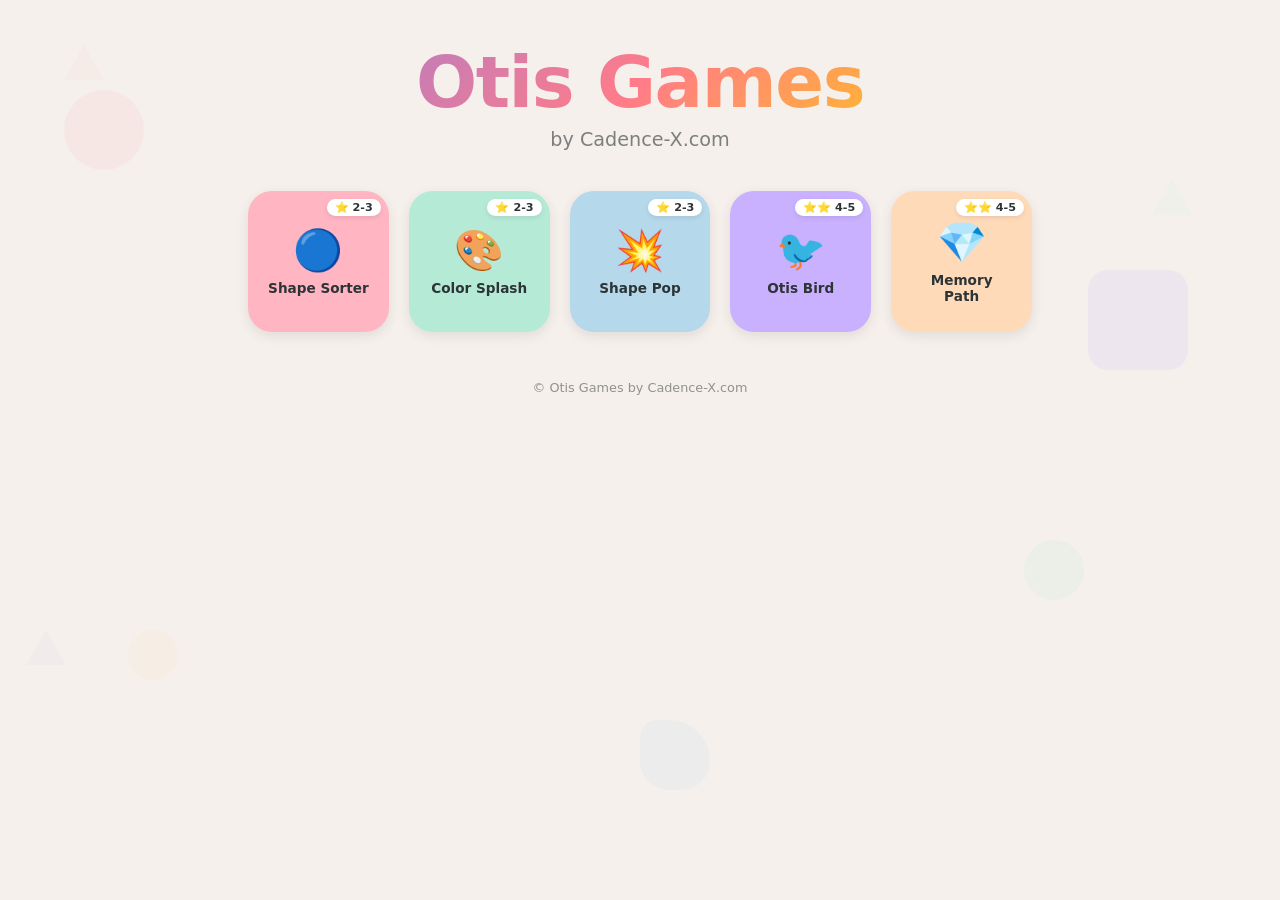
==== index.html @ 3a6f7f34 "chore: initial commit — kidsgames site" ====
<!DOCTYPE html>
<html lang="en">
<head>
  <meta charset="UTF-8">
  <meta name="viewport" content="width=device-width, initial-scale=1.0, user-scalable=no">
  <title>Otis Games — by Cadence-X.com</title>
  <link rel="stylesheet" href="styles/main.css">
  <link rel="icon" href="data:image/svg+xml,<svg xmlns='http://www.w3.org/2000/svg' viewBox='0 0 32 32'><circle cx='16' cy='16' r='14' fill='%23C9B1FF'/><polygon points='16,6 20,14 29,14 22,20 25,29 16,24 7,29 10,20 3,14 12,14' fill='%23FFD700' opacity='0.8'/></svg>">
  <style>
    /* Homepage-specific styles */
    .home-wrapper {
      width: 100%; height: 100dvh; overflow-y: auto;
      display: flex; flex-direction: column; align-items: center;
      padding: 40px 16px 60px;
      position: relative;
    }
    /* Floating background shapes */
    .bg-shapes {
      position: fixed; inset: 0; pointer-events: none; overflow: hidden; z-index: 0;
    }
    .bg-shape {
      position: absolute; border-radius: 50%; opacity: 0.15;
      animation: float 4s ease-in-out infinite;
    }
    .bg-shape:nth-child(1) { width: 80px; height: 80px; background: var(--pink); top: 10%; left: 5%; }
    .bg-shape:nth-child(2) { width: 60px; height: 60px; background: var(--mint); top: 60%; left: 80%; animation-delay: -1s; }
    .bg-shape:nth-child(3) { width: 100px; height: 100px; background: var(--lavender); top: 30%; left: 85%; animation-delay: -2s; border-radius: 20%; }
    .bg-shape:nth-child(4) { width: 50px; height: 50px; background: var(--peach); top: 70%; left: 10%; animation-delay: -0.5s; }
    .bg-shape:nth-child(5) { width: 70px; height: 70px; background: var(--sky); top: 80%; left: 50%; animation-delay: -3s; border-radius: 30% 70% 50% 50%; }

    .home-content { position: relative; z-index: 1; width: 100%; max-width: 800px; }

    /* Title section */
    .title-section { text-align: center; margin-bottom: 40px; }
    .title-section h1 {
      font-size: clamp(2.5rem, 8vw, 4.5rem);
      background: linear-gradient(135deg, var(--violet), var(--coral), var(--gold));
      -webkit-background-clip: text; -webkit-text-fill-color: transparent;
      background-clip: text;
      animation: float 3s ease-in-out infinite;
    }
    .title-section .subtitle {
      font-size: clamp(0.9rem, 2.5vw, 1.2rem);
      color: var(--text); opacity: 0.6; margin-top: 4px;
    }

    /* Portal grid */
    .portal-grid {
      display: grid;
      grid-template-columns: repeat(auto-fit, minmax(140px, 1fr));
      gap: 20px; padding: 0 8px;
    }
    .portal-card {
      aspect-ratio: 1; text-align: center; gap: 6px;
      position: relative;
    }
    .portal-card .icon { font-size: 2.5rem; }
    .portal-card .name { font-size: 0.85rem; font-weight: 700; }
    .portal-card .age-badge {
      position: absolute; top: 8px; right: 8px;
      font-size: 0.7rem; background: white; border-radius: 12px;
      padding: 2px 8px; font-weight: 600; box-shadow: 0 2px 4px var(--shadow);
    }
    .portal-card:nth-child(1) { background: var(--pink); }
    .portal-card:nth-child(2) { background: var(--mint); }
    .portal-card:nth-child(3) { background: var(--sky); }
    .portal-card:nth-child(4) { background: var(--lavender); }
    .portal-card:nth-child(5) { background: var(--peach); }

    /* Footer */
    .home-footer {
      margin-top: 48px; text-align: center;
      font-size: 0.8rem; opacity: 0.5; z-index: 1; position: relative;
    }

    /* Floating decorative elements */
    .deco-triangle {
      position: fixed; width: 0; height: 0; pointer-events: none; z-index: 0;
      border-left: 20px solid transparent; border-right: 20px solid transparent;
      border-bottom: 35px solid var(--pink); opacity: 0.08;
      animation: float 5s ease-in-out infinite;
    }
    .deco-triangle:nth-child(2) { top: 15%; left: 8%; border-bottom-color: var(--mint); animation-delay: -1s; }
    .deco-triangle:nth-child(3) { top: 75%; right: 12%; border-bottom-color: var(--lavender); animation-delay: -2s; }

    @media (max-width: 480px) {
      .portal-grid { grid-template-columns: repeat(2, 1fr); gap: 14px; }
      .home-wrapper { padding: 24px 12px 40px; }
    }
  </style>
</head>
<body>
  <!-- Floating background decor -->
  <div class="deco-triangle" style="top:5%;left:5%"></div>
  <div class="deco-triangle" style="top:20%;left:90%"></div>
  <div class="deco-triangle" style="top:70%;left:2%"></div>
  <div class="bg-shapes">
    <div class="bg-shape"></div>
    <div class="bg-shape"></div>
    <div class="bg-shape"></div>
    <div class="bg-shape"></div>
    <div class="bg-shape"></div>
  </div>

  <div class="home-wrapper">
    <div class="home-content">
      <div class="title-section">
        <h1>Otis Games</h1>
        <div class="subtitle">by Cadence-X.com</div>
      </div>

      <div class="portal-grid">
        <a href="shape-sorter/index.html" class="portal-card">
          <span class="age-badge">⭐ 2-3</span>
          <span class="icon">🔵</span>
          <span class="name">Shape Sorter</span>
        </a>
        <a href="color-splash/index.html" class="portal-card">
          <span class="age-badge">⭐ 2-3</span>
          <span class="icon">🎨</span>
          <span class="name">Color Splash</span>
        </a>
        <a href="shape-pop/index.html" class="portal-card">
          <span class="age-badge">⭐ 2-3</span>
          <span class="icon">💥</span>
          <span class="name">Shape Pop</span>
        </a>
        <a href="otisbird/index.html" class="portal-card">
          <span class="age-badge">⭐⭐ 4-5</span>
          <span class="icon">🐦</span>
          <span class="name">Otis Bird</span>
        </a>
        <a href="memory-path/index.html" class="portal-card">
          <span class="age-badge">⭐⭐ 4-5</span>
          <span class="icon">💎</span>
          <span class="name">Memory Path</span>
        </a>
      </div>

      <div class="home-footer">
        © Otis Games by Cadence-X.com
      </div>
      <div style="text-align:center;margin-top:24px;">
        <script type="text/javascript" src="https://cdnjs.buymeacoffee.com/1.0.0/button.prod.min.js" data-name="bmc-button" data-slug="anushkaj" data-color="#FFDD00" data-emoji="☕" data-font="Cookie" data-text="Buy me a coffee" data-outline-color="#000000" data-font-color="#000000" data-coffee-color="#ffffff"></script>
      </div>
    </div>
  </div>

  <script src="scripts/shared.js"></script>
  <script>
    // Add gentle sound on portal tap
    document.querySelectorAll('.portal-card').forEach(card => {
      card.addEventListener('click', () => {
        try { OtisAudio.playPop(); } catch(e) {}
      });
    });
  </script>
</body>
</html>
---- styles/main.css ----
/* kidsgames/styles/main.css — Otis Games Shared Styles */

/* === CSS Reset === */
*, *::before, *::after { box-sizing: border-box; margin: 0; padding: 0; }
html, body { height: 100%; overflow: hidden; }
body {
  font-family: 'Segoe UI', system-ui, -apple-system, sans-serif;
  background: #F5F0EB;
  color: #2D3436;
  touch-action: manipulation;
  -webkit-user-select: none; user-select: none;
  -webkit-tap-highlight-color: transparent;
}

/* === CSS Custom Properties === */
:root {
  --bg: #F5F0EB;
  --pink: #FFB5C2;
  --mint: #B5EAD7;
  --lavender: #C9B1FF;
  --peach: #FFDAB9;
  --sky: #B5D8EB;
  --coral: #FF7B89;
  --teal: #7BC8A4;
  --violet: #9B7ED8;
  --gold: #FFD700;
  --text: #2D3436;
  --shadow: rgba(45, 52, 54, 0.1);
  --font-display: 'Segoe UI', system-ui, sans-serif;
  --tap-min: 60px;
  --radius: 16px;
  --transition: 0.3s cubic-bezier(0.4, 0, 0.2, 1);
  --header-h: 52px;
}

/* === Typography === */
h1, h2, h3 { font-weight: 700; letter-spacing: -0.02em; }
h1 { font-size: clamp(2rem, 6vw, 3.5rem); }
h2 { font-size: clamp(1.5rem, 4vw, 2.5rem); }
h3 { font-size: clamp(1.2rem, 3vw, 1.8rem); }

/* === Utility === */
.screen-reader-only {
  position: absolute; width: 1px; height: 1px; overflow: hidden;
  clip: rect(0,0,0,0); white-space: nowrap; border: 0;
}

/* === Buttons (reusable) === */
.btn {
  display: inline-flex; align-items: center; justify-content: center;
  min-width: var(--tap-min); min-height: var(--tap-min);
  padding: 12px 24px; border: none; border-radius: var(--radius);
  font-size: 1.1rem; font-weight: 600; cursor: pointer;
  transition: var(--transition); touch-action: manipulation;
  -webkit-tap-highlight-color: transparent;
}
.btn:active { transform: scale(0.92); }

/* Portal cards — used on homepage */
.portal-card {
  display: flex; flex-direction: column; align-items: center;
  justify-content: center; gap: 8px;
  min-width: 120px; min-height: 120px; padding: 20px;
  border-radius: 24px; cursor: pointer; text-decoration: none;
  color: var(--text); font-weight: 600; font-size: 1rem;
  transition: var(--transition); touch-action: manipulation;
  box-shadow: 0 4px 12px var(--shadow);
}
.portal-card:active { transform: scale(0.92); }

/* === Animations === */
@keyframes float {
  0%, 100% { transform: translateY(0px); }
  50% { transform: translateY(-12px); }
}
@keyframes wobble {
  0%, 100% { transform: rotate(0deg); }
  25% { transform: rotate(-8deg); }
  75% { transform: rotate(8deg); }
}
@keyframes sparkle {
  0% { opacity: 1; transform: scale(0) rotate(0deg); }
  50% { opacity: 1; transform: scale(1.5) rotate(180deg); }
  100% { opacity: 0; transform: scale(2) rotate(360deg); }
}
@keyframes glow {
  0%, 100% { box-shadow: 0 0 8px rgba(255, 215, 0, 0.3); }
  50% { box-shadow: 0 0 24px rgba(255, 215, 0, 0.7); }
}
@keyframes slideUp {
  from { opacity: 0; transform: translateY(20px); }
  to { opacity: 1; transform: translateY(0); }
}
@keyframes bounce {
  0%, 100% { transform: scale(1); }
  30% { transform: scale(1.15); }
  50% { transform: scale(0.95); }
  70% { transform: scale(1.05); }
}
@keyframes fadeIn {
  from { opacity: 0; }
  to { opacity: 1; }
}
@keyframes confettiFall {
  0% { opacity: 1; transform: translateY(0) rotate(0deg); }
  100% { opacity: 0; transform: translateY(100px) rotate(720deg); }
}
.animate-float { animation: float 3s ease-in-out infinite; }
.animate-bounce { animation: bounce 0.5s ease; }
.animate-fade { animation: fadeIn 0.5s ease; }

/* === Game common layout === */
.game-wrapper {
  width: 100%; height: 100dvh;
  display: flex; flex-direction: column; align-items: center;
  justify-content: center; padding: 16px;
  position: relative; overflow: hidden;
}
.game-header {
  position: absolute; top: 0; left: 0; right: 0;
  display: flex; justify-content: space-between; align-items: center;
  padding: 12px 16px; z-index: 10;
}
.game-header .brand-link {
  font-size: 0.85rem; font-weight: 600; text-decoration: none;
  color: var(--text); opacity: 0.7; transition: var(--transition);
}
.game-header .brand-link:hover { opacity: 1; }
.game-header .back-link {
  font-size: 1.5rem; text-decoration: none; color: var(--text);
  opacity: 0.6; transition: var(--transition);
}
.game-header .back-link:hover { opacity: 1; }

/* Game footer — shared across games */
.game-footer {
  position: absolute; bottom: 0; left: 0; right: 0;
  text-align: center; padding: 6px 16px; z-index: 10;
  pointer-events: none;
}
.game-footer span {
  font-size: 0.65rem; opacity: 0.35; color: var(--text);
  letter-spacing: 0.3px;
}

/* === Celebration overlay === */
.celebration {
  position: fixed; inset: 0; z-index: 100;
  display: flex; align-items: center; justify-content: center;
  background: rgba(0,0,0,0.2); animation: fadeIn 0.3s ease;
}
.celebration-card {
  background: white; border-radius: 32px; padding: 40px;
  text-align: center; box-shadow: 0 20px 60px rgba(0,0,0,0.15);
  animation: slideUp 0.4s ease;
}
.celebration-card h2 { color: var(--gold); margin-bottom: 12px; }
.celebration-card .star {
  font-size: 3rem; display: inline-block;
  animation: bounce 0.6s ease infinite;
}
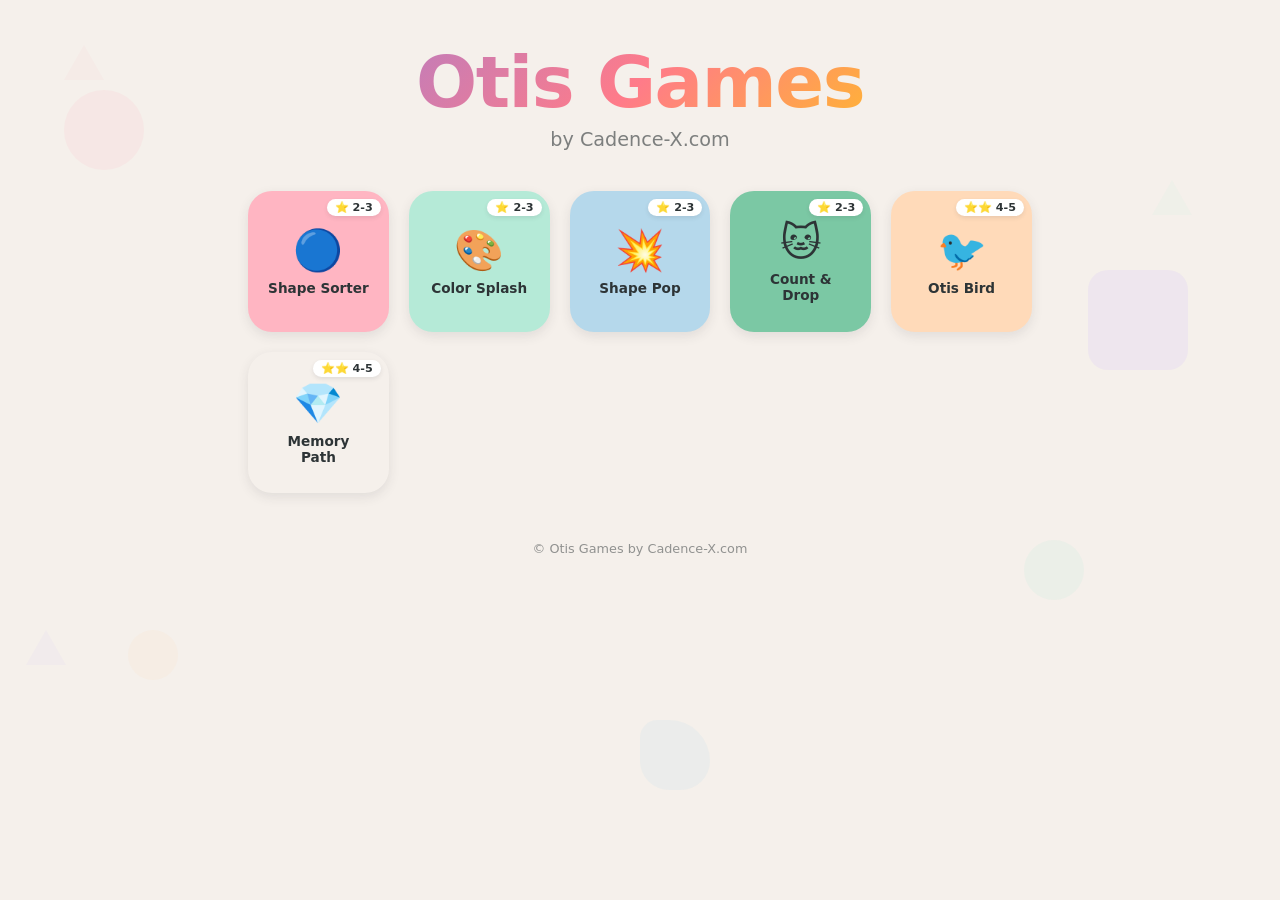
==== commit 1fd6b794: "added the count-drop game" ====
--- a/index.html
+++ b/index.html
@@ -125,6 +125,11 @@
           <span class="icon">💥</span>
           <span class="name">Shape Pop</span>
         </a>
+        <a href="count-drop/index.html" class="portal-card" style="background:var(--teal)">
+          <span class="age-badge">⭐ 2-3</span>
+          <span class="icon">🐱</span>
+          <span class="name">Count &amp; Drop</span>
+        </a>
         <a href="otisbird/index.html" class="portal-card">
           <span class="age-badge">⭐⭐ 4-5</span>
           <span class="icon">🐦</span>
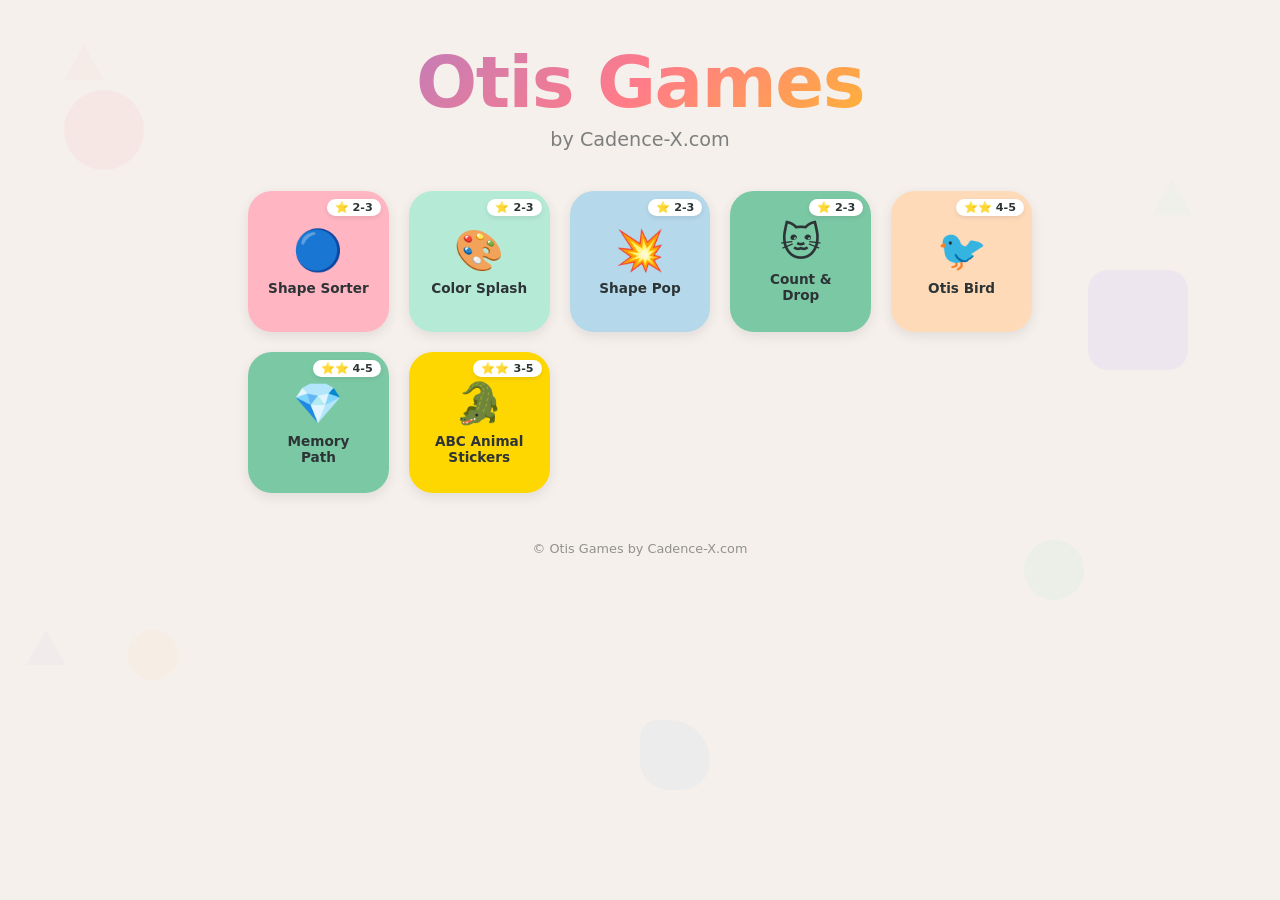
==== commit 62212559: "added an animal and letter matching game" ====
--- a/index.html
+++ b/index.html
@@ -66,6 +66,8 @@
     .portal-card:nth-child(3) { background: var(--sky); }
     .portal-card:nth-child(4) { background: var(--lavender); }
     .portal-card:nth-child(5) { background: var(--peach); }
+    .portal-card:nth-child(6) { background: var(--teal); }
+    .portal-card:nth-child(7) { background: var(--gold); }
 
     /* Footer */
     .home-footer {
@@ -140,6 +142,11 @@
           <span class="icon">💎</span>
           <span class="name">Memory Path</span>
         </a>
+        <a href="alphabook/index.html" class="portal-card" style="background:var(--gold)">
+          <span class="age-badge">⭐⭐ 3-5</span>
+          <span class="icon">🐊</span>
+          <span class="name">ABC Animal Stickers</span>
+        </a>
       </div>
 
       <div class="home-footer">
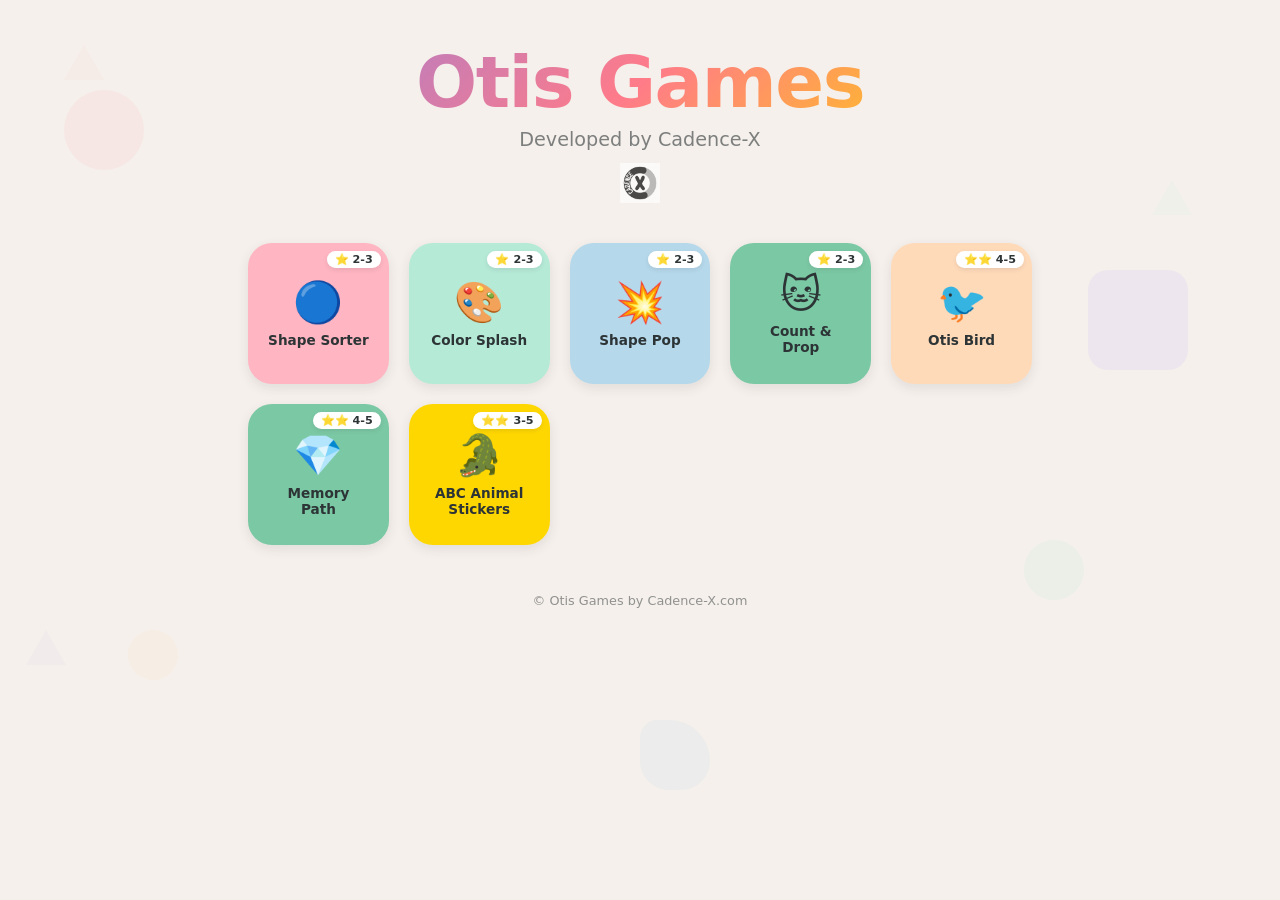
==== commit 54395450: "added Cadence-X logo to homepage title section" ====
--- a/index.html
+++ b/index.html
@@ -43,6 +43,13 @@
       font-size: clamp(0.9rem, 2.5vw, 1.2rem);
       color: var(--text); opacity: 0.6; margin-top: 4px;
     }
+    .title-section .logo-link { display: inline-block; margin-top: 12px; }
+    .title-section .title-logo {
+      height: clamp(28px, 4vw, 40px);
+      opacity: 0.7; transition: opacity 0.2s;
+      vertical-align: middle;
+    }
+    .title-section .title-logo:hover { opacity: 1; }
 
     /* Portal grid */
     .portal-grid {
@@ -108,7 +115,10 @@
     <div class="home-content">
       <div class="title-section">
         <h1>Otis Games</h1>
-        <div class="subtitle">by Cadence-X.com</div>
+        <div class="subtitle">Developed by Cadence-X</div>
+        <a href="https://www.cadence-x.com" target="_blank" class="logo-link">
+          <img src="assets/logo_font-Norwester-Lazydog_TransBG.png" alt="Cadence-X" class="title-logo">
+        </a>
       </div>
 
       <div class="portal-grid">
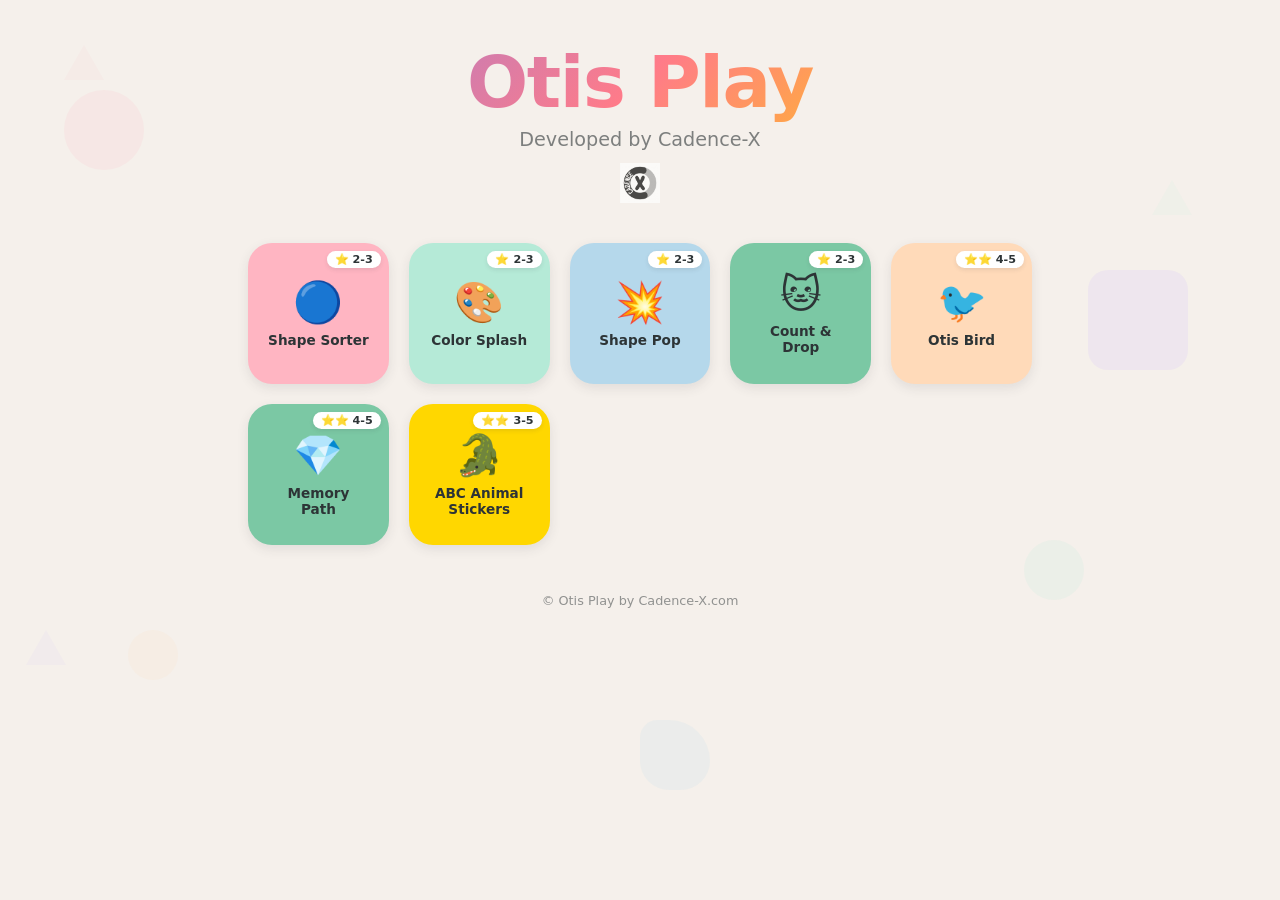
==== commit d5964851: "Rebrand from Otis Games to Otis Play" ====
--- a/index.html
+++ b/index.html
@@ -3,9 +3,38 @@
 <head>
   <meta charset="UTF-8">
   <meta name="viewport" content="width=device-width, initial-scale=1.0, user-scalable=no">
-  <title>Otis Games — by Cadence-X.com</title>
+  <meta name="description" content="Simple, colorful games made for little kids — no accounts, no clutter.">
+  <meta name="classification" content="play">
+  <meta name="category" content="Play">
+  <meta name="keywords" content="kids play, childrens play, educational, toddler play">
+  <script type="application/ld+json">
+  {
+    "@context": "https://schema.org",
+    "@type": "WebSite",
+    "name": "Otis Play",
+    "url": "https://otisplay.cadence-x.com",
+    "description": "A little corner of play made for little kids — simple, colorful, and easy to jump into.",
+    "author": {
+      "@type": "Person",
+      "name": "Anushka"
+    },
+    "about": {
+      "@type": "Thing",
+      "description": "Simple, colorful play for young kids. No accounts, no clutter."
+    },
+    "audience": {
+      "@type": "Audience",
+      "audienceType": "young children"
+    },
+    "applicationCategory": "GameApplication",
+    "genre": ["Educational", "Casual"],
+    "isFamilyFriendly": true,
+    "keywords": ["kids play", "childrens play", "educational play", "toddler play"]
+  }
+  </script>
+  <title>Otis Play — by Cadence-X.com</title>
   <link rel="stylesheet" href="styles/main.css">
-  <link rel="icon" href="data:image/svg+xml,<svg xmlns='http://www.w3.org/2000/svg' viewBox='0 0 32 32'><circle cx='16' cy='16' r='14' fill='%23C9B1FF'/><polygon points='16,6 20,14 29,14 22,20 25,29 16,24 7,29 10,20 3,14 12,14' fill='%23FFD700' opacity='0.8'/></svg>">
+  <link rel="icon" type="image/png" href="assets/logo_font-Norwester-Lazydog_TransBG.png">
   <style>
     /* Homepage-specific styles */
     .home-wrapper {
@@ -114,7 +143,7 @@
   <div class="home-wrapper">
     <div class="home-content">
       <div class="title-section">
-        <h1>Otis Games</h1>
+        <h1>Otis Play</h1>
         <div class="subtitle">Developed by Cadence-X</div>
         <a href="https://www.cadence-x.com" target="_blank" class="logo-link">
           <img src="assets/logo_font-Norwester-Lazydog_TransBG.png" alt="Cadence-X" class="title-logo">
@@ -160,7 +189,7 @@
       </div>
 
       <div class="home-footer">
-        © Otis Games by Cadence-X.com
+        © Otis Play by Cadence-X.com
       </div>
       <div style="text-align:center;margin-top:24px;">
         <script type="text/javascript" src="https://cdnjs.buymeacoffee.com/1.0.0/button.prod.min.js" data-name="bmc-button" data-slug="anushkaj" data-color="#FFDD00" data-emoji="☕" data-font="Cookie" data-text="Buy me a coffee" data-outline-color="#000000" data-font-color="#000000" data-coffee-color="#ffffff"></script>
--- a/styles/main.css
+++ b/styles/main.css
@@ -1,4 +1,4 @@
-/* kidsgames/styles/main.css — Otis Games Shared Styles */
+/* kidsgames/styles/main.css — Otis Play Shared Styles */
 
 /* === CSS Reset === */
 *, *::before, *::after { box-sizing: border-box; margin: 0; padding: 0; }
